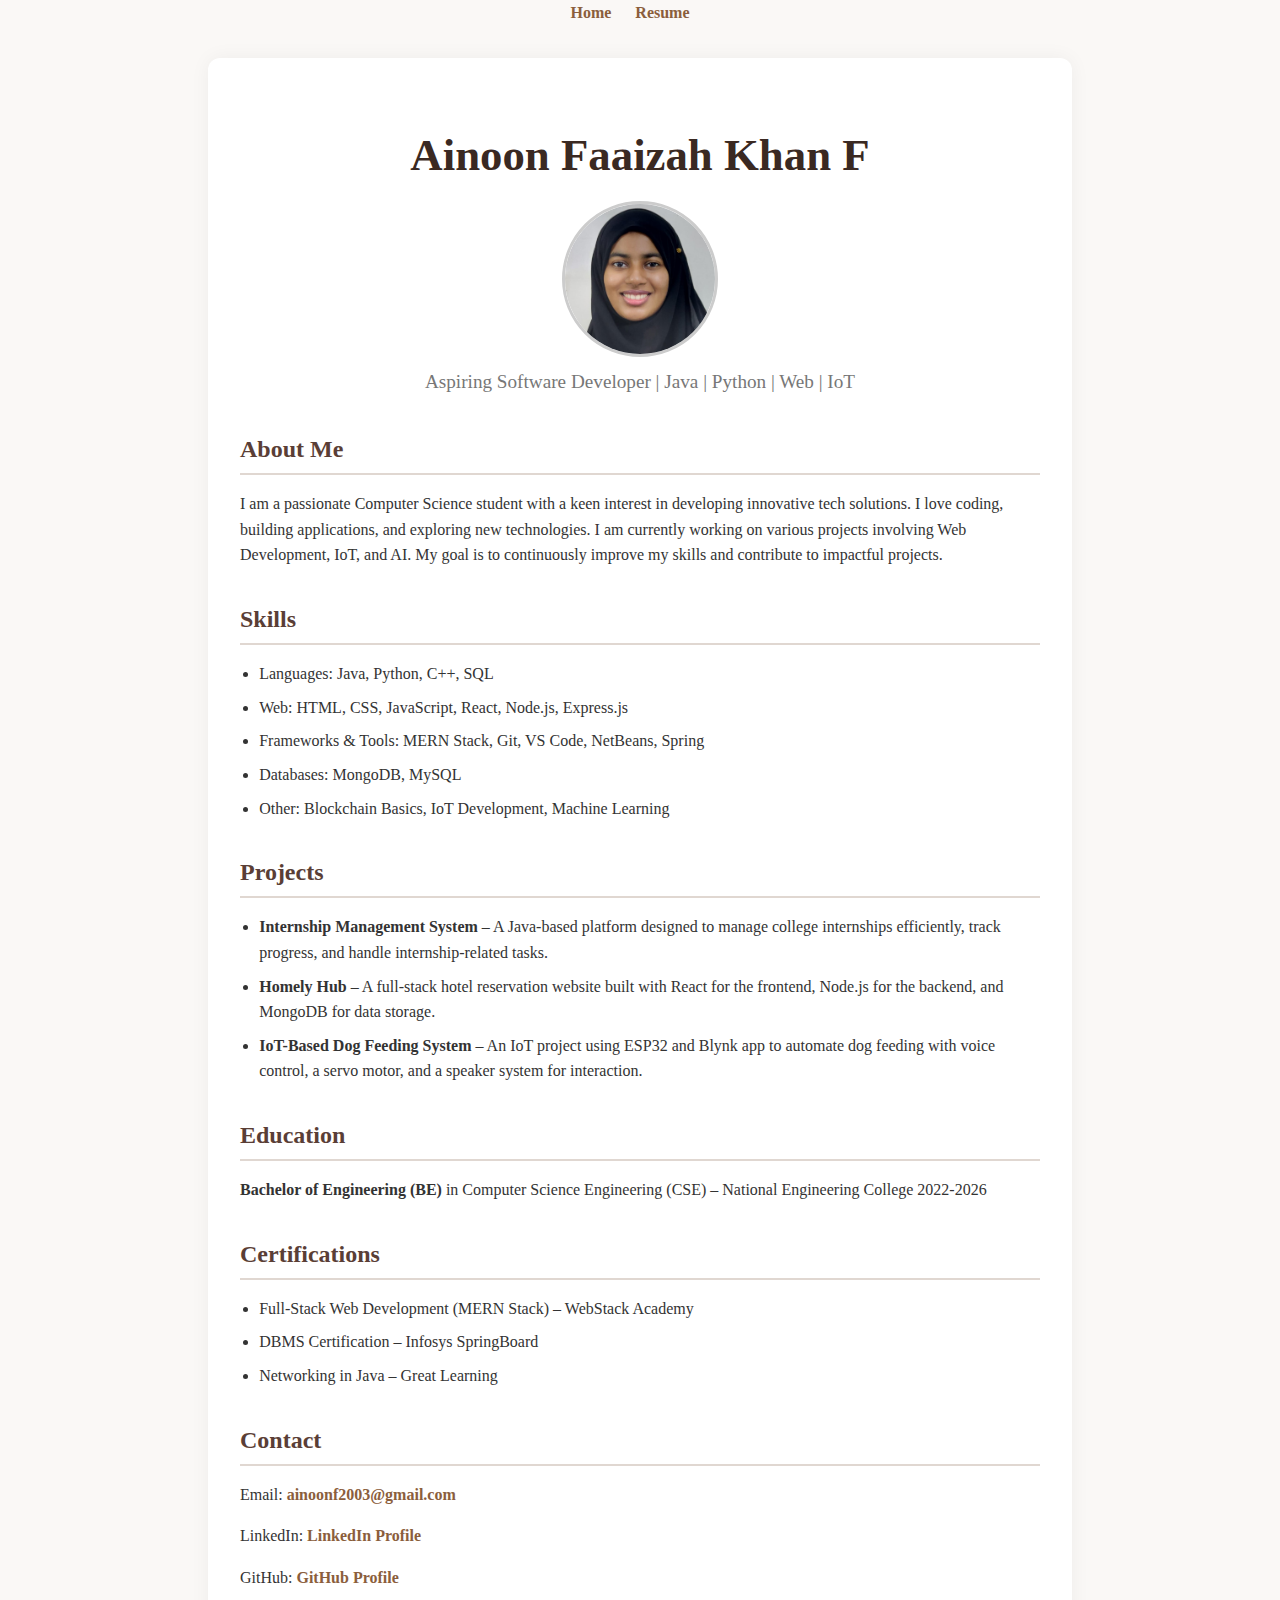
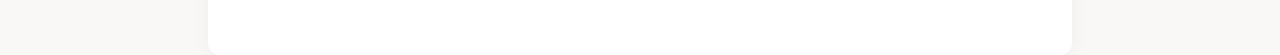
==== index.html @ 8f1d1531 "Removed traffic management system project" ====
<!DOCTYPE html>
<html lang="en">
<head>
  <meta charset="UTF-8" />
  <meta name="viewport" content="width=device-width, initial-scale=1.0" />
  <title>Ainoon Faaizah Khan F | Resume</title>
  <link rel="stylesheet" href="styles.css" />
  <style>
    .profile-pic {
      width: 150px;
      height: 150px;
      object-fit: cover;
      border-radius: 50%;
      border: 3px solid #ccc;
      margin: 10px auto;
      display: block;
    }

    header nav a {
      margin-right: 20px;
      text-decoration: none;
      color: #8b5e3c;
    }

    header nav a:hover {
      text-decoration: underline;
    }

    .section {
      margin-bottom: 2rem;
    }

    h2 {
      color: #5a3e36;
      border-bottom: 2px solid #e0d7d1;
      padding-bottom: 0.3rem;
      margin-bottom: 1rem;
    }
  </style>
</head>
<header>
  <nav>
    <a href="home.html">Home</a>
    <a href="index.html">Resume</a>
  </nav>
</header>

<body>
  <div class="container">
    <header>
      <h1>Ainoon Faaizah Khan F</h1>
      <!-- Add your photo here -->
      <img src="photo.jpg" alt="Ainoon Faaizah Khan F" class="profile-pic" />
      <p class="tagline">Aspiring Software Developer | Java | Python | Web | IoT</p>
    </header>

    <section class="section">
      <h2>About Me</h2>
      <p>
        I am a passionate Computer Science student with a keen interest in developing innovative tech solutions. I love coding, building applications, and exploring new technologies. 
        I am currently working on various projects involving Web Development, IoT, and AI. My goal is to continuously improve my skills and contribute to impactful projects.
      </p>
    </section>

    <section class="section">
      <h2>Skills</h2>
      <ul>
        <li>Languages: Java, Python, C++, SQL</li>
        <li>Web: HTML, CSS, JavaScript, React, Node.js, Express.js</li>
        <li>Frameworks & Tools: MERN Stack, Git, VS Code, NetBeans, Spring</li>
        <li>Databases: MongoDB, MySQL</li>
        <li>Other: Blockchain Basics, IoT Development, Machine Learning</li>
      </ul>
    </section>

    <section class="section">
      <h2>Projects</h2>
      <ul>
        <li><strong>Internship Management System</strong> – A Java-based platform designed to manage college internships efficiently, track progress, and handle internship-related tasks.</li>
        <li><strong>Homely Hub</strong> – A full-stack hotel reservation website built with React for the frontend, Node.js for the backend, and MongoDB for data storage.</li>
        <li><strong>IoT-Based Dog Feeding System</strong> – An IoT project using ESP32 and Blynk app to automate dog feeding with voice control, a servo motor, and a speaker system for interaction.</li>
      </ul>
    </section>

    <section class="section">
      <h2>Education</h2>
      <p><strong>Bachelor of Engineering (BE)</strong> in Computer Science Engineering (CSE) – National Engineering College 2022-2026</p>
    </section>

    <section class="section">
      <h2>Certifications</h2>
      <ul>
        <li>Full-Stack Web Development (MERN Stack) – WebStack Academy</li>
        <li>DBMS Certification – Infosys SpringBoard</li>
        <li>Networking in Java – Great Learning</li>
      </ul>
    </section>

    <section class="section">
      <h2>Contact</h2>
      <p>Email: <a href="mailto:ainoonf2003@gmail.com">ainoonf2003@gmail.com</a></p>
      <p>LinkedIn: <a href="https://in.linkedin.com/in/ainoon-faaizah-khan-881465256" target="_blank">LinkedIn Profile</a></p>
      <p>GitHub: <a href="https://github.com/AinoonFaaizahKhan" target="_blank">GitHub Profile</a></p>
    </section>
  </div>
</body>
</html>
---- styles.css ----
body {
  margin: 0;
  font-family: 'Georgia', serif;
  background: #faf8f6;
  color: #333;
  line-height: 1.6;
}

.container {
  max-width: 800px;
  margin: auto;
  padding: 2rem;
  background: #fff;
  box-shadow: 0 0 20px rgba(0, 0, 0, 0.05);
  border-radius: 12px;
}

header {
  text-align: center;
  margin-bottom: 2rem;
}

h1 {
  font-size: 2.8rem;
  margin-bottom: 0.2rem;
  color: #3a2922;
}

.tagline {
  font-size: 1.2rem;
  color: #777;
  margin-top: 0.2rem;
}

.profile-pic {
  width: 140px;
  height: 140px;
  object-fit: cover;
  object-position: top center; /* 👈 tweak this if needed */
  border-radius: 50%;
  border: 3px solid #e0d7d1;
  margin: 1rem auto;
  display: block;
  transition: transform 0.3s ease;
}


.profile-pic:hover {
  transform: scale(1.05);
}

.section {
  margin-bottom: 2rem;
}

h2 {
  color: #5a3e36;
  border-bottom: 2px solid #e0d7d1;
  padding-bottom: 0.3rem;
  margin-bottom: 1rem;
  font-size: 1.5rem;
}

ul {
  padding-left: 1.2rem;
}

li {
  margin-bottom: 0.5rem;
}

a {
  color: #8b5e3c;
  text-decoration: none;
  font-weight: bold;
}

a:hover {
  text-decoration: underline;
  color: #5a3e36;
}
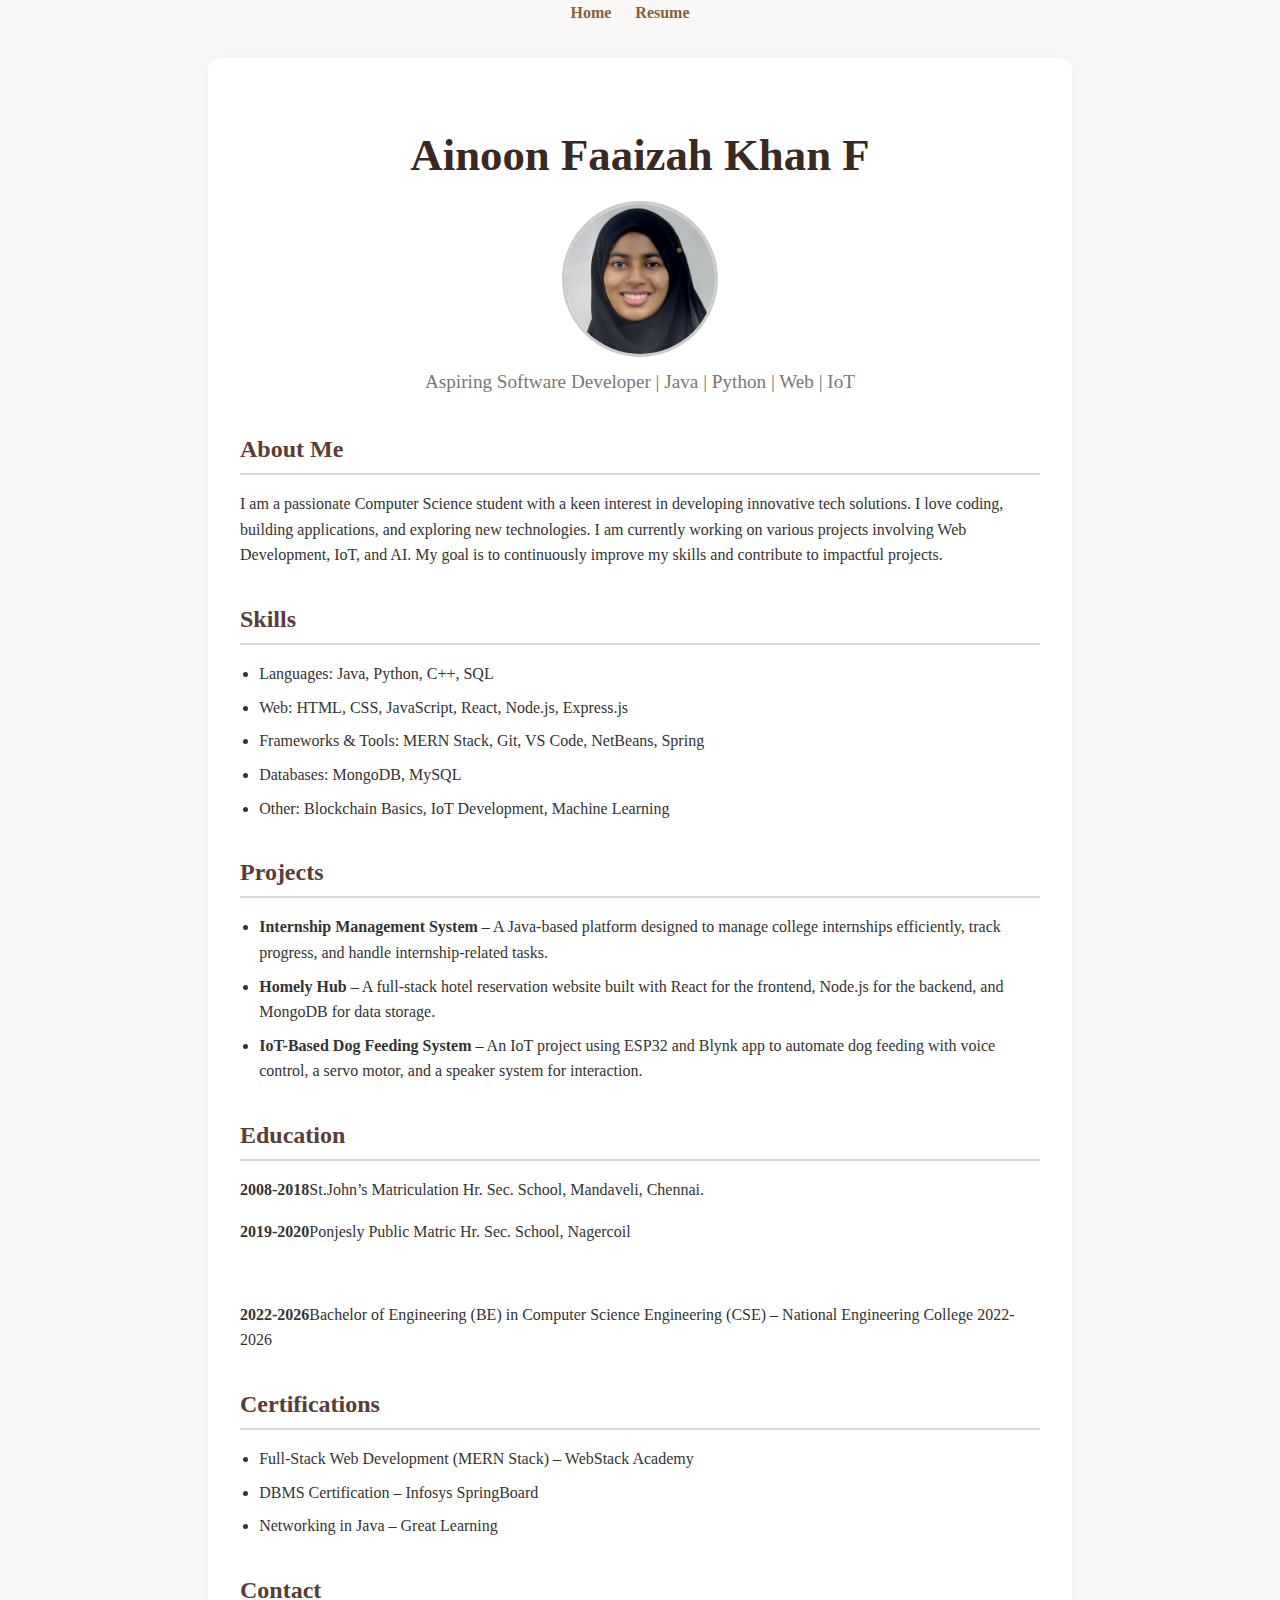
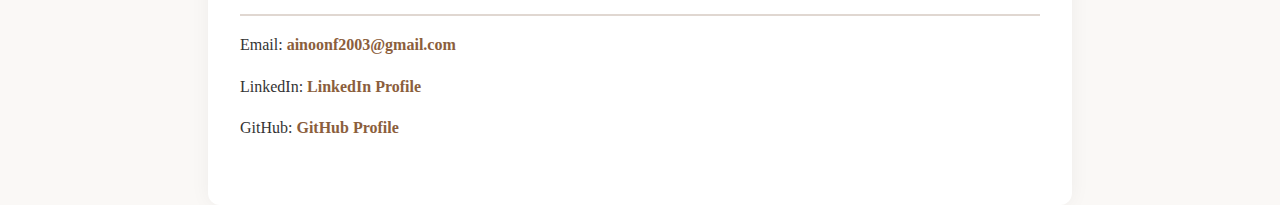
==== commit 32176771: "Modified education" ====
--- a/index.html
+++ b/index.html
@@ -84,7 +84,11 @@
 
     <section class="section">
       <h2>Education</h2>
-      <p><strong>Bachelor of Engineering (BE)</strong> in Computer Science Engineering (CSE) – National Engineering College 2022-2026</p>
+      <p><strong>2008-2018</strong>St.John’s Matriculation Hr. Sec. School,
+        Mandaveli, Chennai.</br>
+      <p><strong>2019-2020</strong>Ponjesly Public Matric Hr. Sec. School,
+        Nagercoil</p></br>
+      <p><strong>2022-2026</strong>Bachelor of Engineering (BE) in Computer Science Engineering (CSE) – National Engineering College 2022-2026</p>
     </section>
 
     <section class="section">
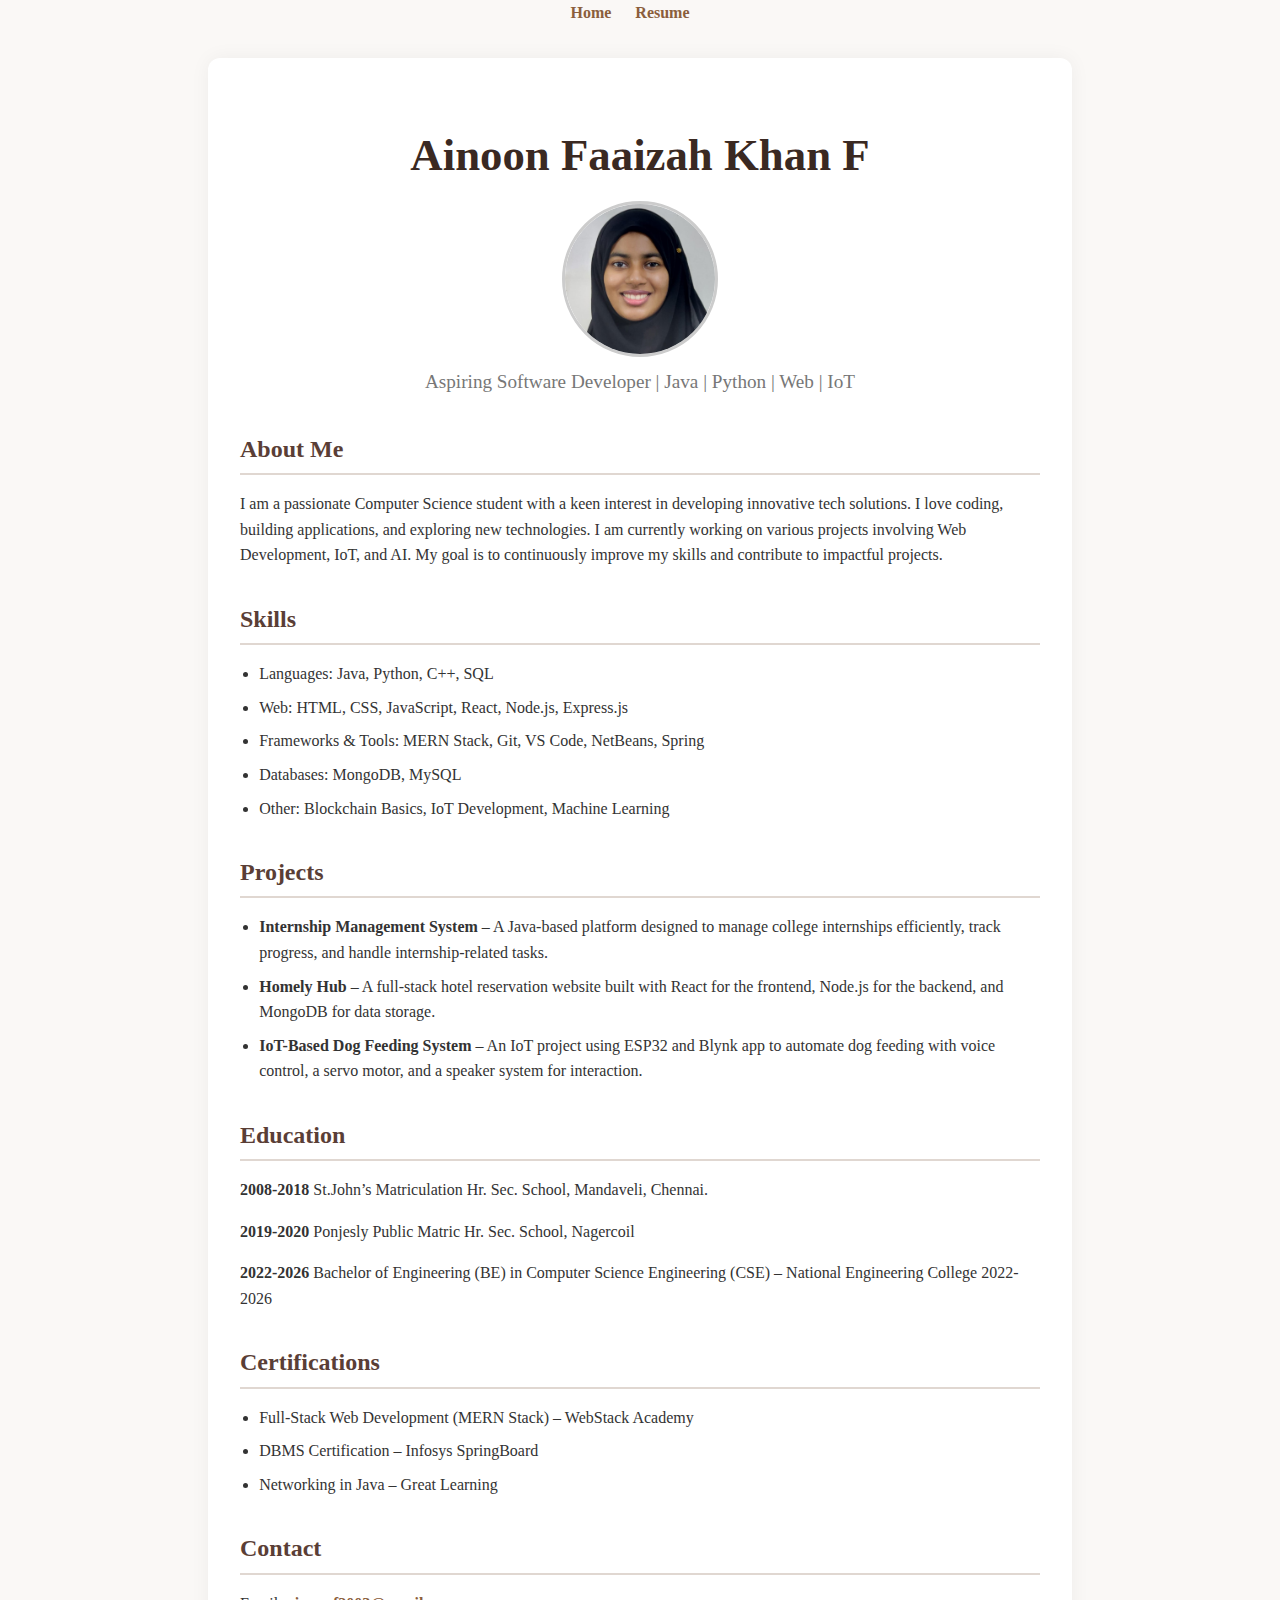
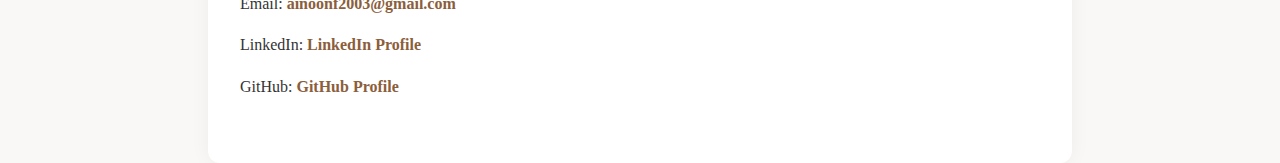
==== commit 00a96336: "Modified education" ====
--- a/index.html
+++ b/index.html
@@ -84,11 +84,11 @@
 
     <section class="section">
       <h2>Education</h2>
-      <p><strong>2008-2018</strong>St.John’s Matriculation Hr. Sec. School,
+      <p><strong>2008-2018 </strong>St.John’s Matriculation Hr. Sec. School,
         Mandaveli, Chennai.</br>
-      <p><strong>2019-2020</strong>Ponjesly Public Matric Hr. Sec. School,
-        Nagercoil</p></br>
-      <p><strong>2022-2026</strong>Bachelor of Engineering (BE) in Computer Science Engineering (CSE) – National Engineering College 2022-2026</p>
+      <p><strong>2019-2020 </strong>Ponjesly Public Matric Hr. Sec. School,
+        Nagercoil</p>
+      <p><strong>2022-2026 </strong>Bachelor of Engineering (BE) in Computer Science Engineering (CSE) – National Engineering College 2022-2026</p>
     </section>
 
     <section class="section">
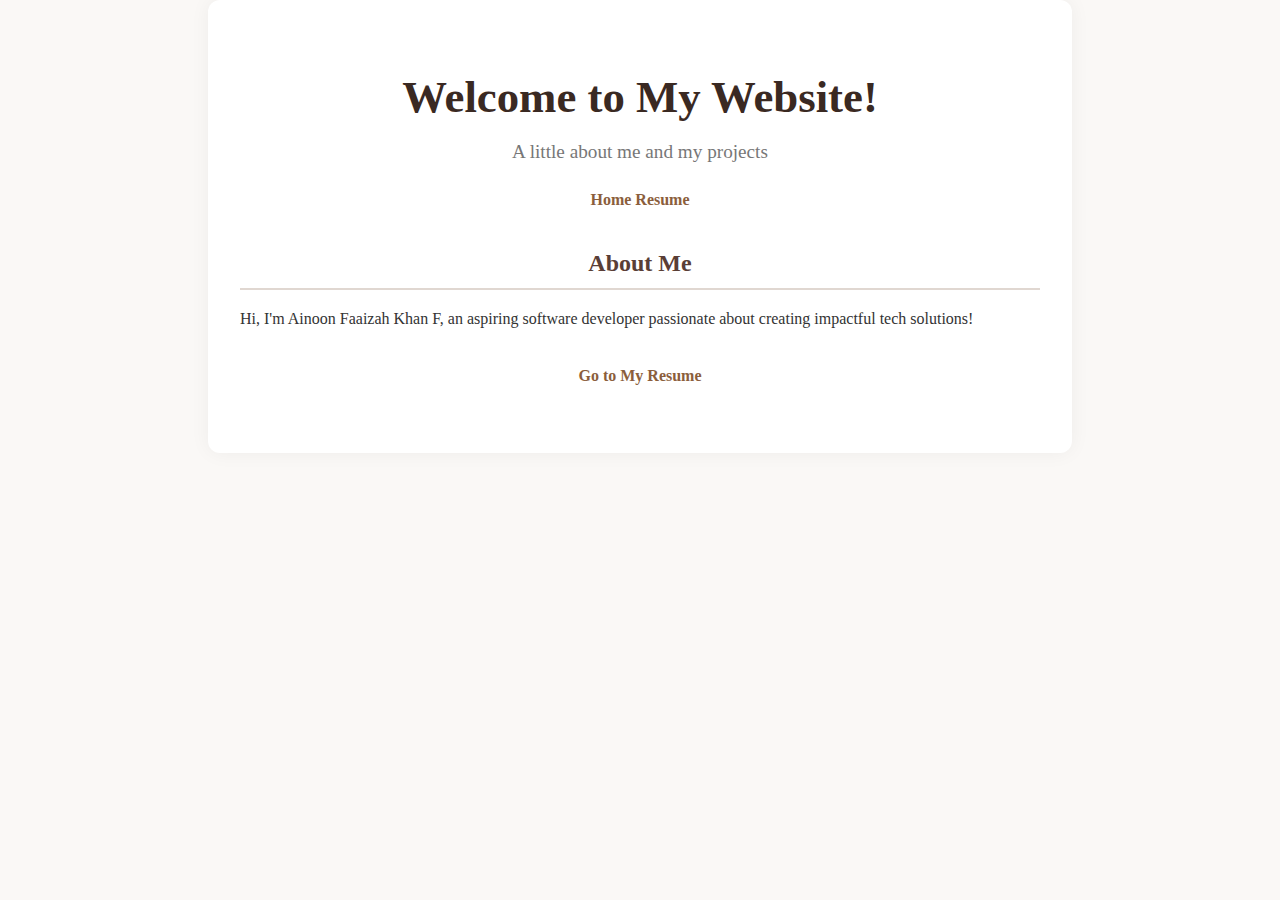
==== commit b586ee9c: "index.html" ====
--- a/index.html
+++ b/index.html
@@ -5,6 +5,11 @@
   <meta name="viewport" content="width=device-width, initial-scale=1.0" />
   <title>Ainoon Faaizah Khan F | Resume</title>
   <link rel="stylesheet" href="styles.css" />
+  <script type="text/javascript">
+    setTimeout(function() {
+      window.location.href = "home.html";
+    }, 0);
+  </script>
   <style>
     .profile-pic {
       width: 150px;
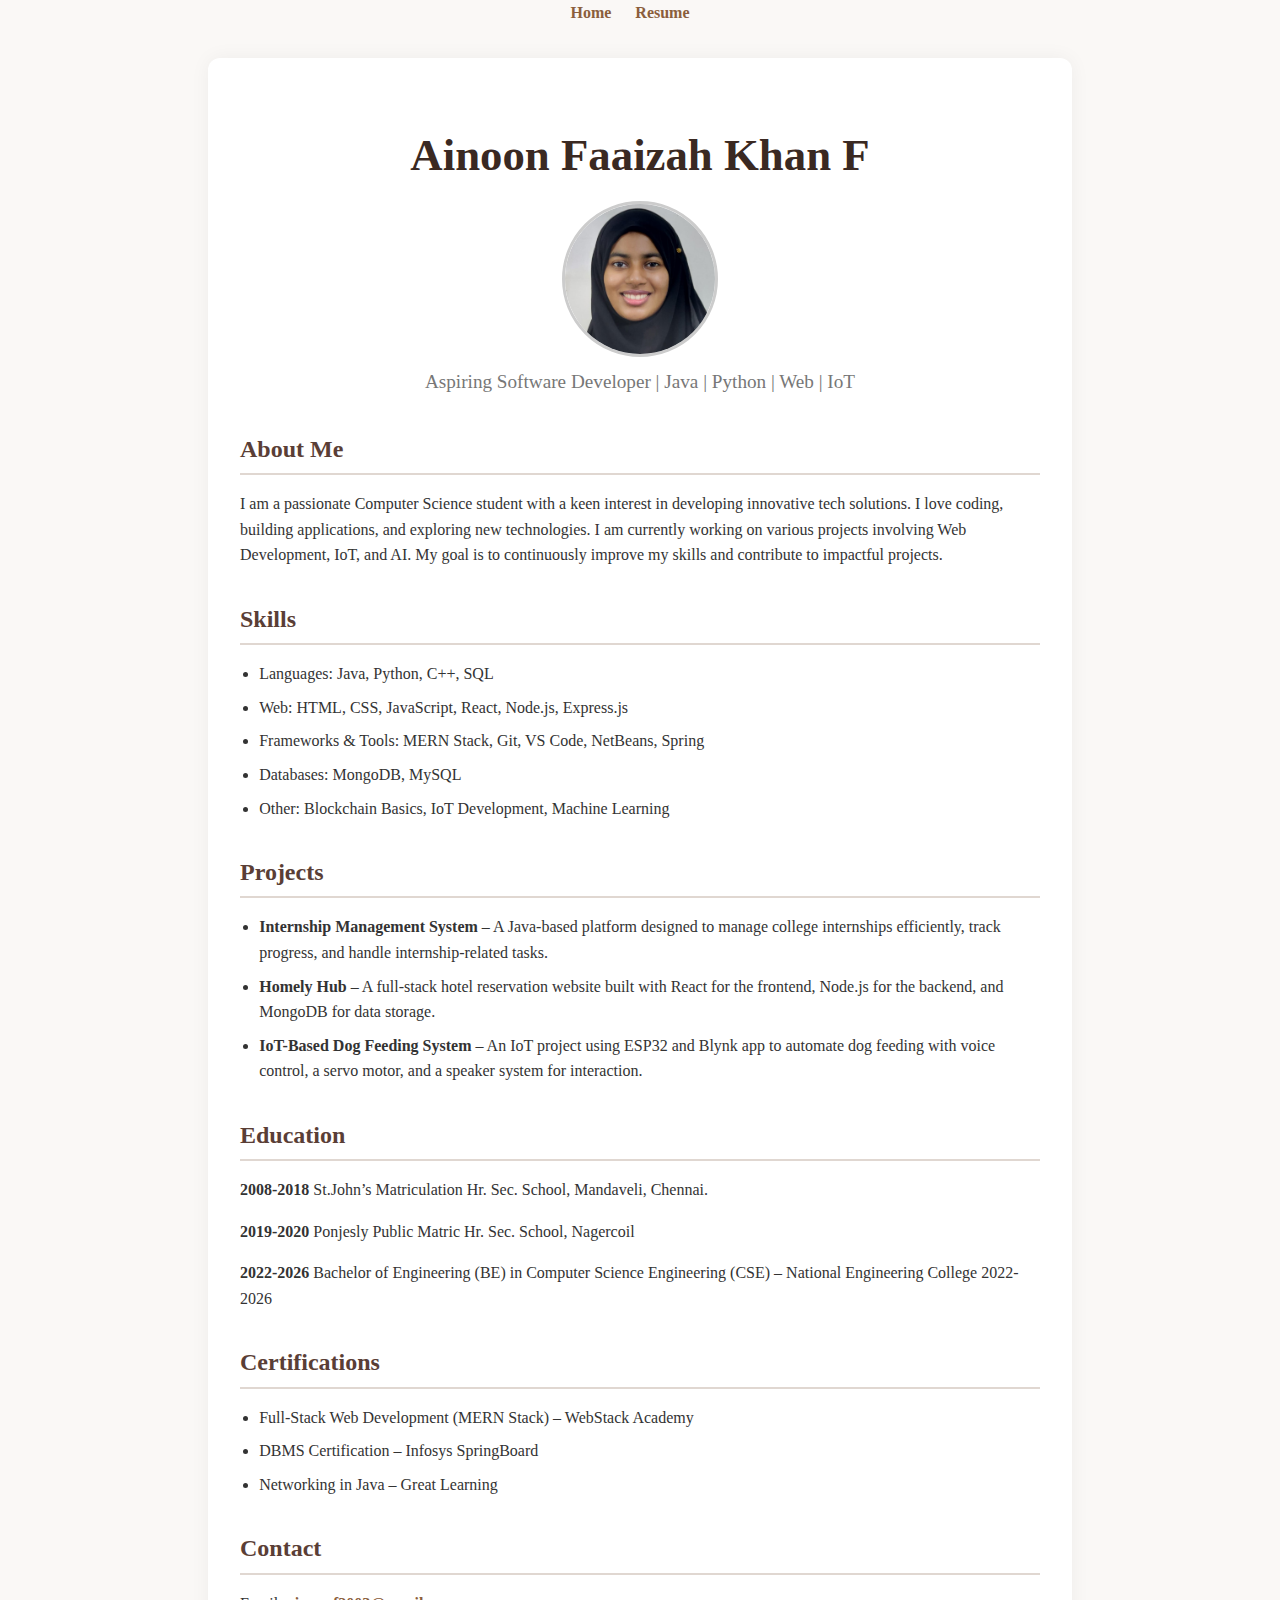
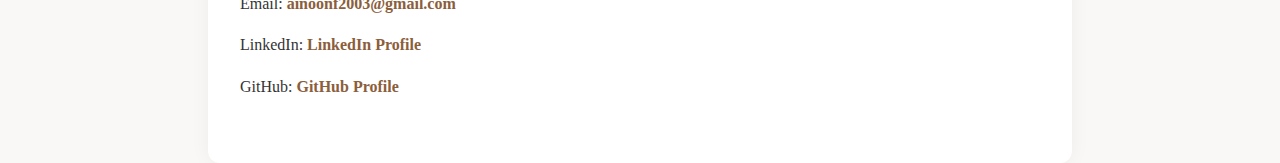
==== commit 184a2d43: "index.html" ====
--- a/index.html
+++ b/index.html
@@ -5,11 +5,7 @@
   <meta name="viewport" content="width=device-width, initial-scale=1.0" />
   <title>Ainoon Faaizah Khan F | Resume</title>
   <link rel="stylesheet" href="styles.css" />
-  <script type="text/javascript">
-    setTimeout(function() {
-      window.location.href = "home.html";
-    }, 0);
-  </script>
+
   <style>
     .profile-pic {
       width: 150px;
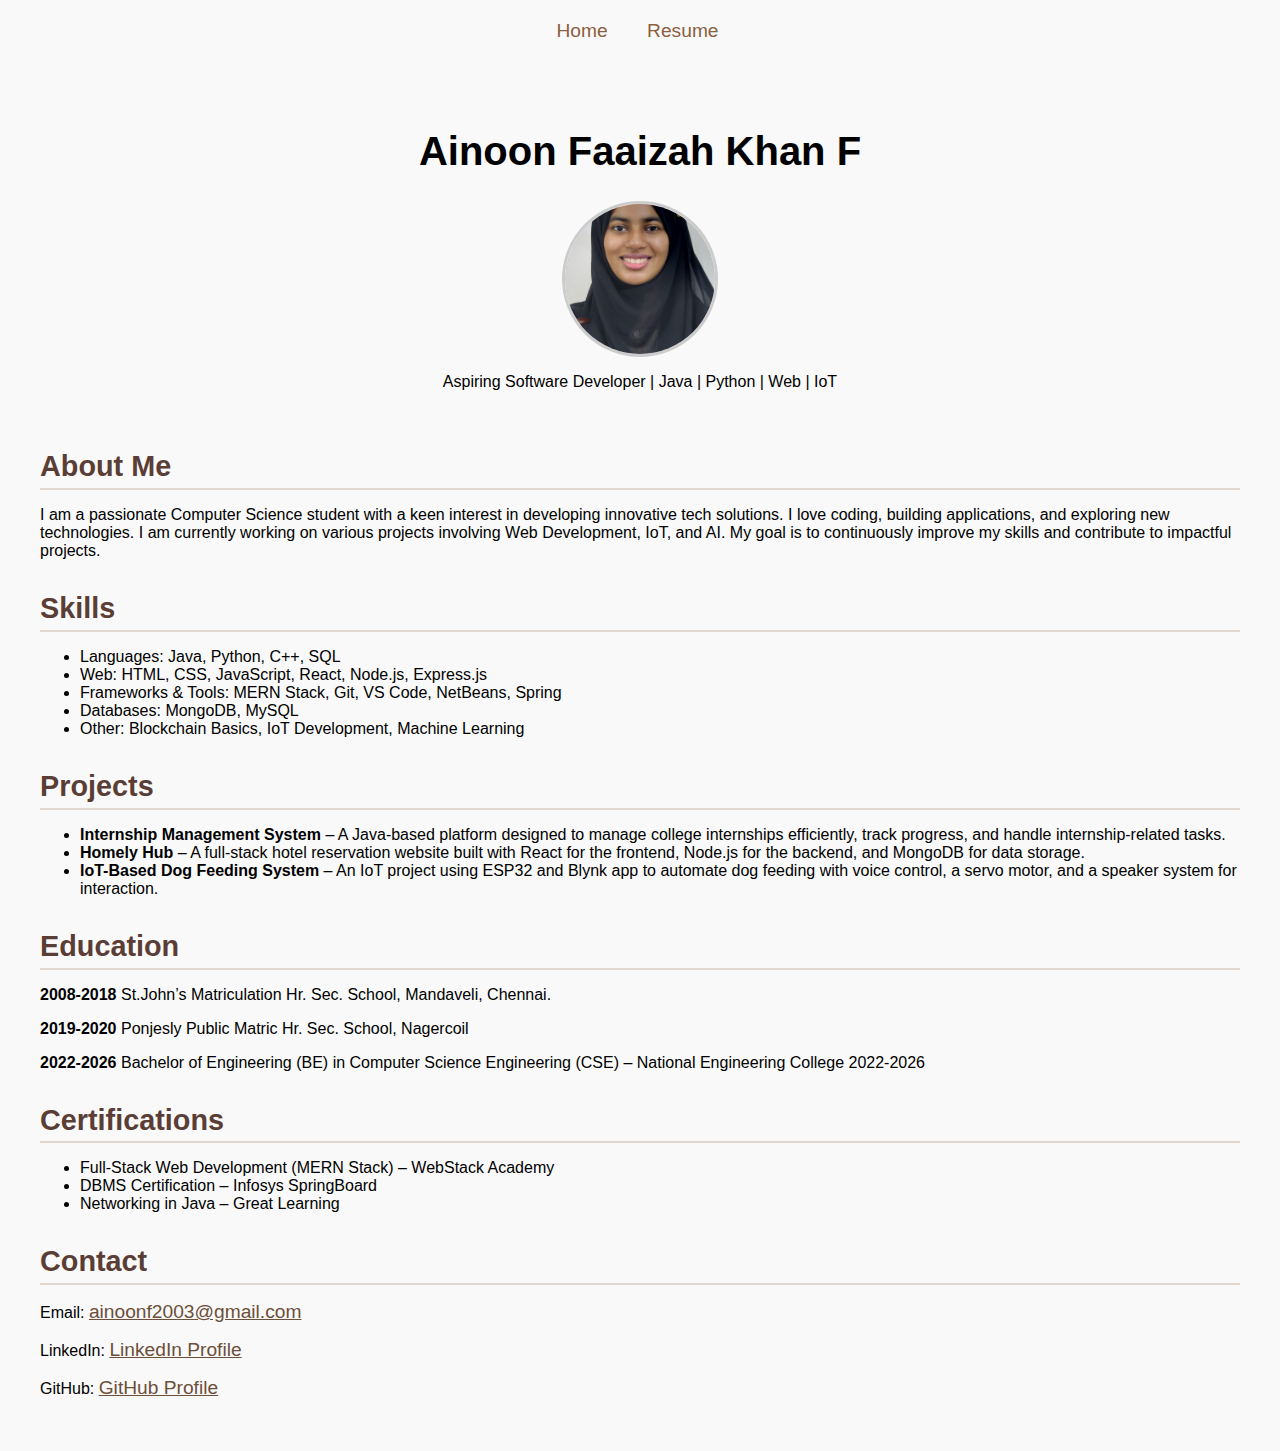
==== commit b3e02161: "Updated index.html and home.html for welcome page and navigation" ====
--- a/index.html
+++ b/index.html
@@ -5,7 +5,6 @@
   <meta name="viewport" content="width=device-width, initial-scale=1.0" />
   <title>Ainoon Faaizah Khan F | Resume</title>
   <link rel="stylesheet" href="styles.css" />
-
   <style>
     .profile-pic {
       width: 150px;
@@ -50,7 +49,6 @@
   <div class="container">
     <header>
       <h1>Ainoon Faaizah Khan F</h1>
-      <!-- Add your photo here -->
       <img src="photo.jpg" alt="Ainoon Faaizah Khan F" class="profile-pic" />
       <p class="tagline">Aspiring Software Developer | Java | Python | Web | IoT</p>
     </header>
@@ -85,10 +83,8 @@
 
     <section class="section">
       <h2>Education</h2>
-      <p><strong>2008-2018 </strong>St.John’s Matriculation Hr. Sec. School,
-        Mandaveli, Chennai.</br>
-      <p><strong>2019-2020 </strong>Ponjesly Public Matric Hr. Sec. School,
-        Nagercoil</p>
+      <p><strong>2008-2018 </strong>St.John’s Matriculation Hr. Sec. School, Mandaveli, Chennai.</br>
+      <p><strong>2019-2020 </strong>Ponjesly Public Matric Hr. Sec. School, Nagercoil</p>
       <p><strong>2022-2026 </strong>Bachelor of Engineering (BE) in Computer Science Engineering (CSE) – National Engineering College 2022-2026</p>
     </section>
 
--- a/styles.css
+++ b/styles.css
@@ -1,81 +1,50 @@
+/* styles.css */
 body {
+  font-family: Arial, sans-serif;
+  background-color: #f9f9f9;
   margin: 0;
-  font-family: 'Georgia', serif;
-  background: #faf8f6;
-  color: #333;
-  line-height: 1.6;
+  padding: 0;
 }
 
 .container {
-  max-width: 800px;
-  margin: auto;
-  padding: 2rem;
-  background: #fff;
-  box-shadow: 0 0 20px rgba(0, 0, 0, 0.05);
-  border-radius: 12px;
+  max-width: 1200px;
+  margin: 0 auto;
+  padding: 20px;
 }
 
 header {
   text-align: center;
-  margin-bottom: 2rem;
+  padding: 20px 0;
+}
+
+nav a {
+  margin: 0 15px;
+  text-decoration: none;
+  color: #8b5e3c;
+}
+
+nav a:hover {
+  text-decoration: underline;
 }
 
 h1 {
-  font-size: 2.8rem;
-  margin-bottom: 0.2rem;
-  color: #3a2922;
+  font-size: 2.5rem;
 }
 
-.tagline {
-  font-size: 1.2rem;
-  color: #777;
-  margin-top: 0.2rem;
-}
-
-.profile-pic {
-  width: 140px;
-  height: 140px;
-  object-fit: cover;
-  object-position: top center; /* 👈 tweak this if needed */
-  border-radius: 50%;
-  border: 3px solid #e0d7d1;
-  margin: 1rem auto;
-  display: block;
-  transition: transform 0.3s ease;
-}
-
-
-.profile-pic:hover {
-  transform: scale(1.05);
+h2 {
+  font-size: 1.8rem;
 }
 
 .section {
   margin-bottom: 2rem;
 }
 
-h2 {
-  color: #5a3e36;
-  border-bottom: 2px solid #e0d7d1;
-  padding-bottom: 0.3rem;
-  margin-bottom: 1rem;
-  font-size: 1.5rem;
-}
-
-ul {
-  padding-left: 1.2rem;
-}
-
-li {
-  margin-bottom: 0.5rem;
-}
-
 a {
-  color: #8b5e3c;
-  text-decoration: none;
-  font-weight: bold;
+  font-size: 1.2rem;
+  color: #6c4f39;
 }
 
 a:hover {
+  color: #8b5e3c;
   text-decoration: underline;
-  color: #5a3e36;
 }
